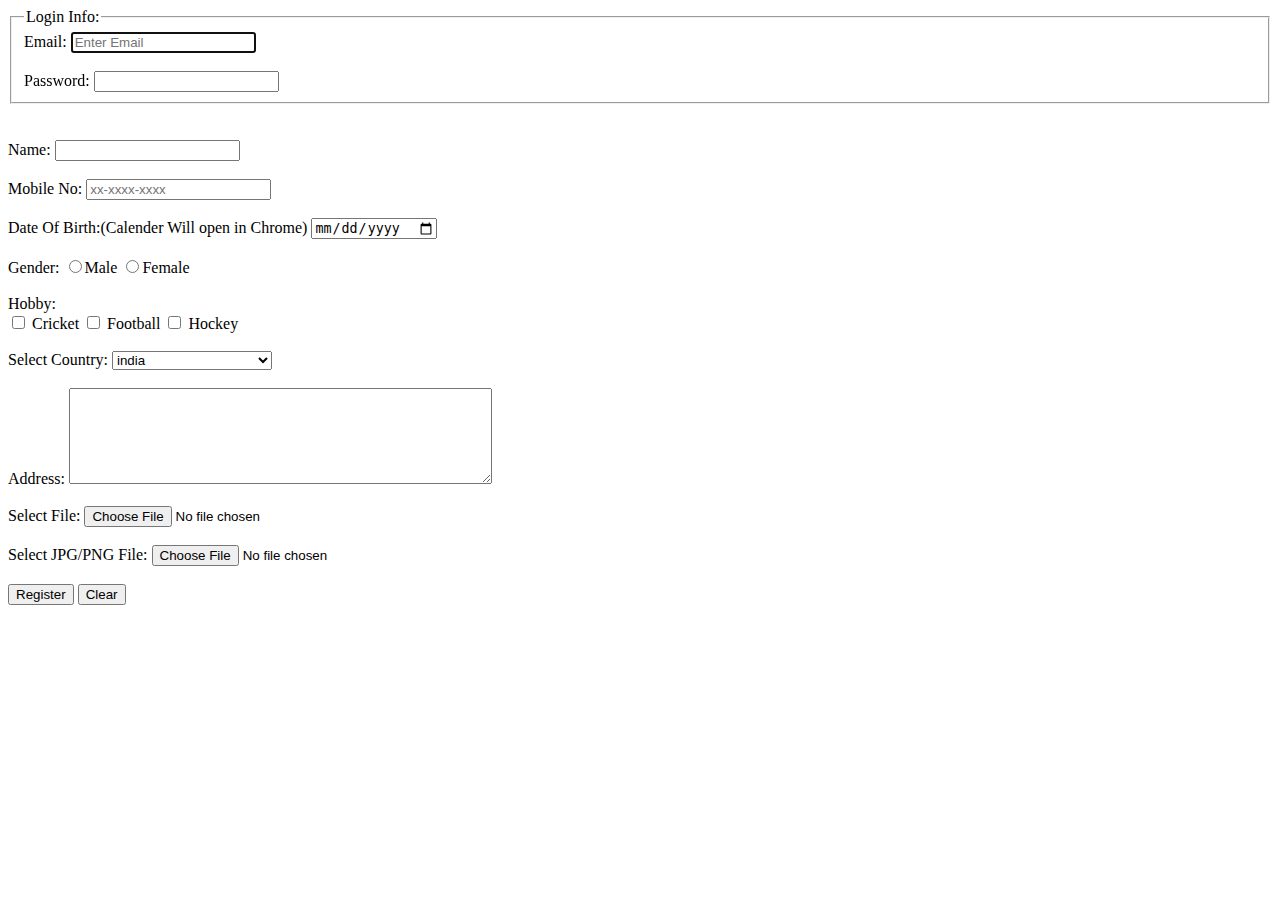
==== index.html @ ba43618a "Add files via upload" ====
<!DOCTYPE html>
<html>

<head>
  <meta charset="ISO-8859-1">
  <title>Form Control Web Form 2.0 Basic</title>

</head>

<body>
  <!-- 
HTML forms are required if you want to collect some data 
from of the site visitor. 

An HTML form facilitates the user to enter data that is to 
be sent to the server for processing.
-->
  <form action="server url" method="get or post(default is get)">

    <!-- 
   The <fieldset> tag is used to group related elements in a form.
   The <fieldset> tag draws a box around the related elements.
-->
    <fieldset>
      <legend>Login Info:</legend>
      <label for="email">Email: </label>
      <input type="email" id="email" name="email" autofocus required placeholder="Enter Email" />

      <br />
      <br />

      <label for="password">Password: </label>
      <input type="password" id="password" name="password" autocomplete="off" />
    </fieldset>

    <br />
    <br />

    <label for="name">Name: </label>
    <input type="text" autocomplete="on" id="name" name="name" />

    <br />
    <br />

    <!-- 
 The iPhone and some Android devices using the input type="tel" to 
 change the virtual keyboard with a numeric keypad.
 -->
    <label for="mobileno">Mobile No: </label>
    <input type="tel" placeholder="xx-xxxx-xxxx" id="mobileno" name="mobileno" />

    <br />
    <br />

    <label for="dob">Date Of Birth:(Calender Will open in Chrome) </label>
    <input type="date" id="dob" name="dob" />

    <br />
    <br />

    <label for="gender">Gender: </label>
    <input type="radio" id="gender" name="gender" value="male" />Male
    <input type="radio" id="gender" name="gender" value="female" />Female

    <br />
    <br />

    Hobby:<br>
    <input type="checkbox" id="cricket" name="cricket" value="cricket" />
    <label for="cricket">Cricket</label>
    <input type="checkbox" id="football" name="football" value="football" />
    <label for="football">Football</label>
    <input type="checkbox" id="hockey" name="hockey" value="hockey" />
    <label for="hockey">Hockey</label>

    <br />
    <br />
    <label for="country">Select Country:</label>
    <select name="country" id="country" style="width:160px">
      <option value="india">india</option>
      <option value="pakistan">pakistan</option>
      <option value="africa">africa</option>
      <option value="china">china</option>
      <option value="other">other</option>
    </select>

    <br />
    <br />

    <label for="ADDRESS">Address:</label>
    <textarea rows="6" cols="50"></textarea>

    <br />
    <br />

    <label for="file-select">Select File:</label>
    <input type="file" name="upload" id="file-select">

    <br />
    <br />

    <label for="file-select">Select JPG/PNG File:</label>
    <input type="file" accept=".jpg, .png" name="upload" id="file-select">

    <br />
    <br />


    <input type="submit" value="Register">
    <input type="reset" value="Clear">

  </form>

</body>

</html>
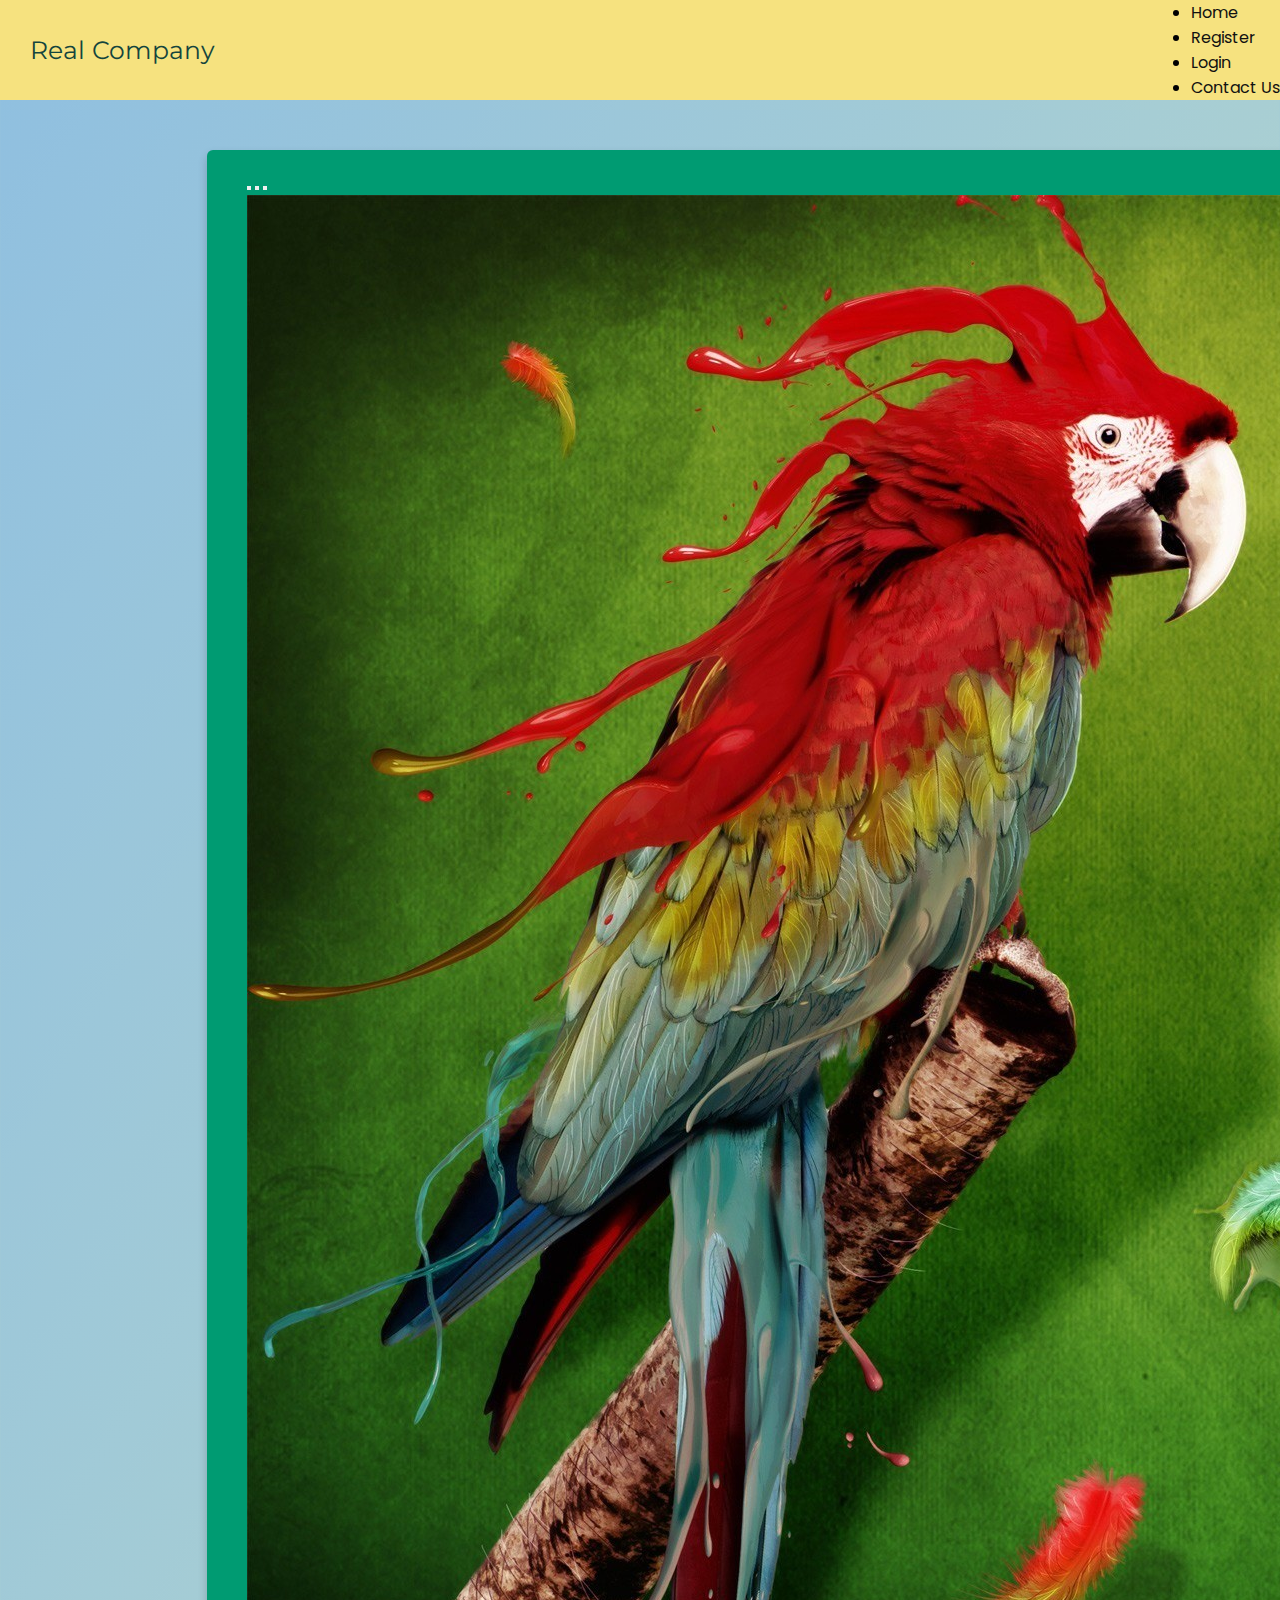
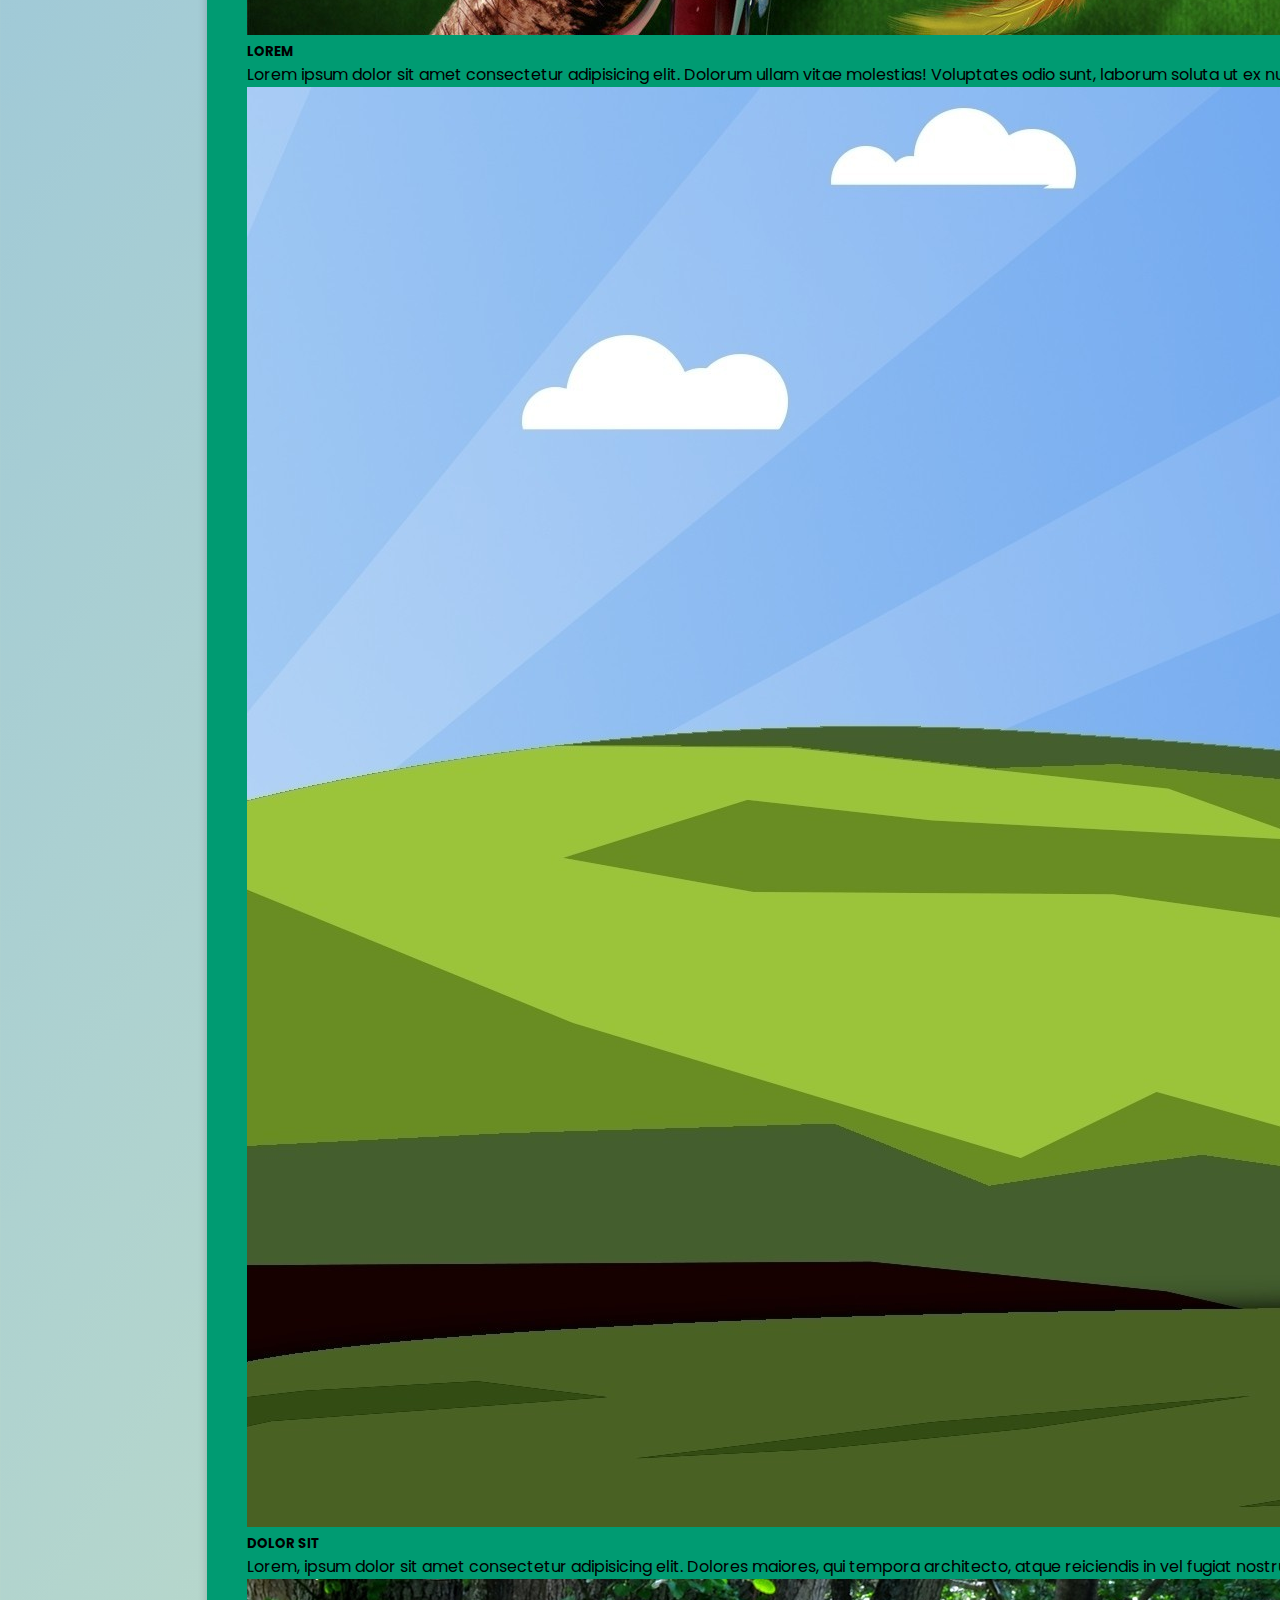
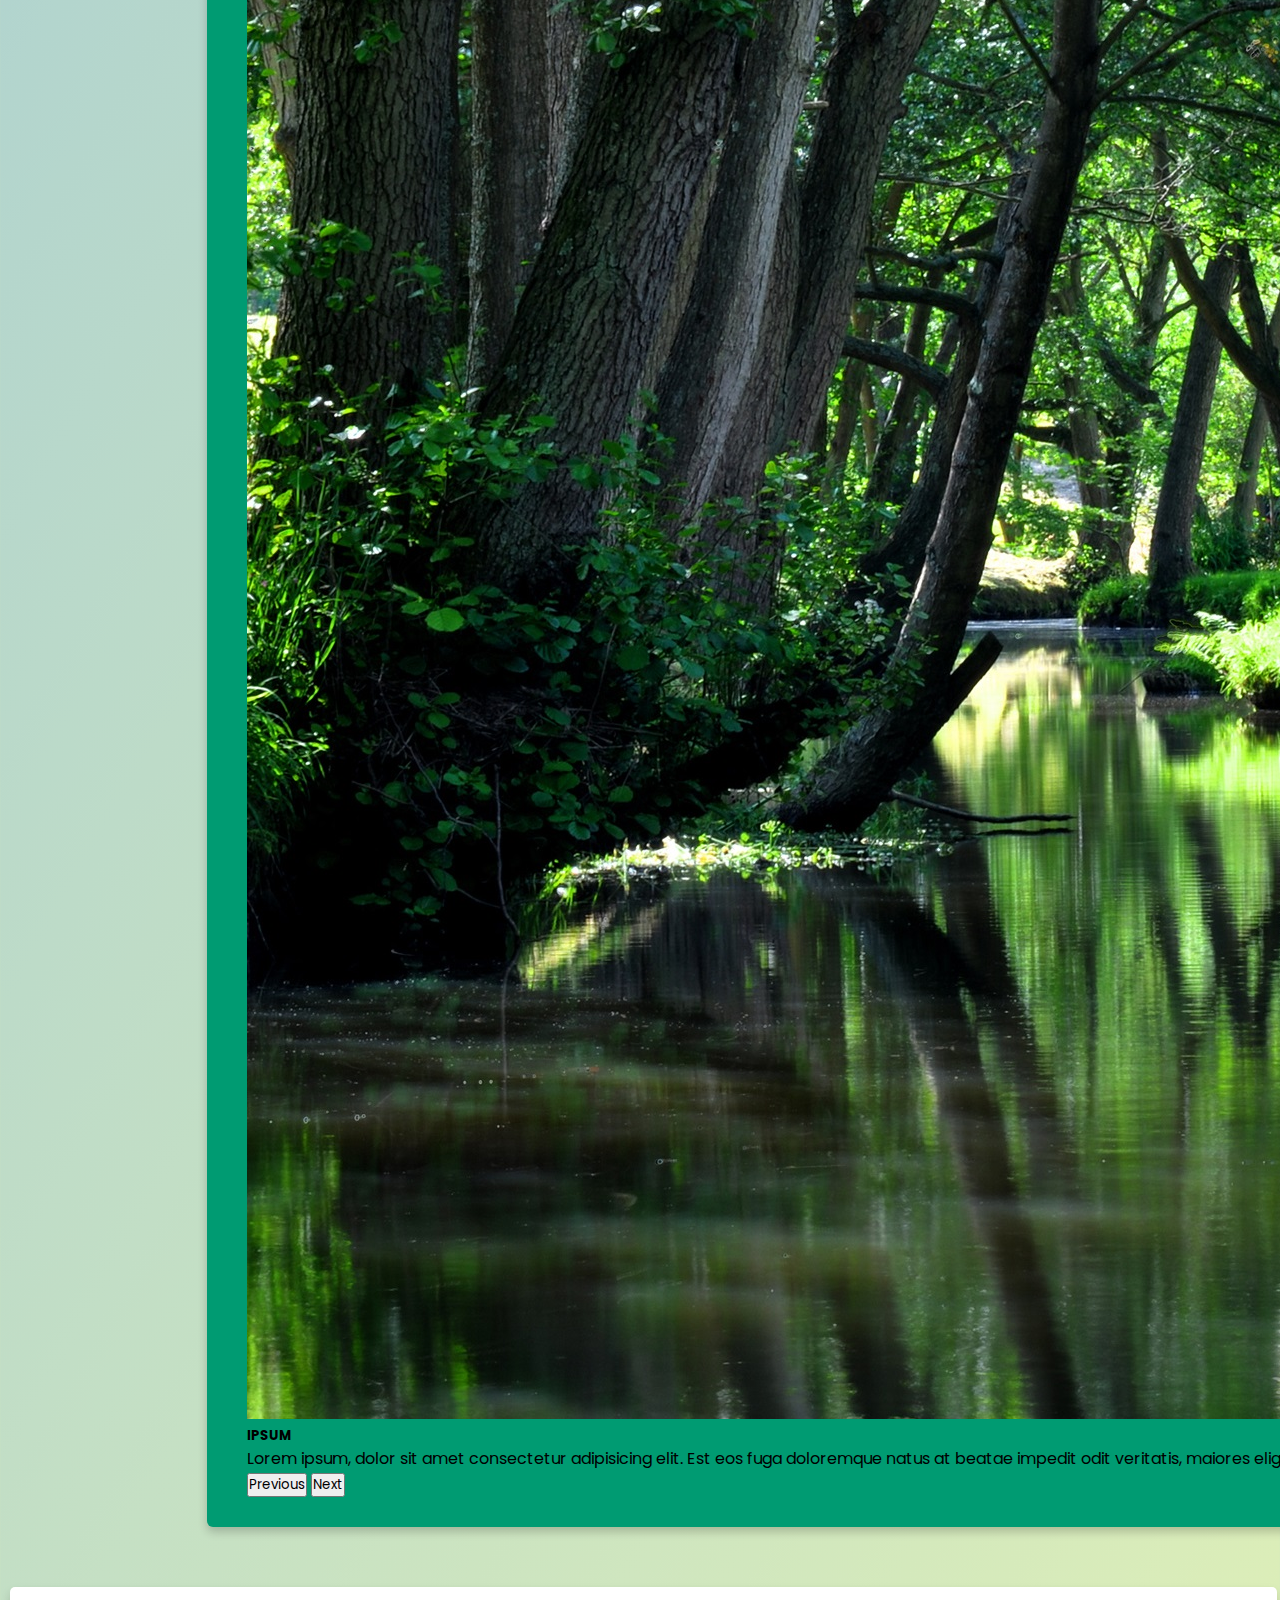
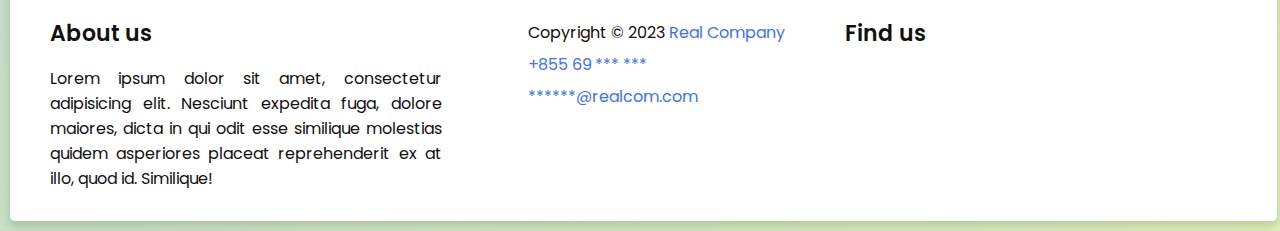
==== commit cd047390: "Add files via upload" ====
--- a/index.html
+++ b/index.html
@@ -1,116 +1,108 @@
 <!DOCTYPE html>
-<html>
+<html lang="en">
 
 <head>
-  <meta charset="ISO-8859-1">
-  <title>Form Control Web Form 2.0 Basic</title>
-
+  <meta charset="UTF-8">
+  <meta name="viewport" content="width=device-width, initial-scale=1.0">
+  <title>Real Company</title>
+  <link rel="stylesheet" href="css/style.css">
+  <link rel="stylesheet" href="css/footer.css">
+  <link href="css/features.css" rel="stylesheet">
+  <link href="https://fonts.cdnfonts.com/css/malibu" rel="stylesheet">
+  <link href="../assets/dist/css/bootstrap.min.css" rel="stylesheet">
+  <link rel="canonical" href="https://getbootstrap.com/docs/5.3/examples/features/">
+  <script src="https://cdn.jsdelivr.net/npm/bootstrap@5.0.2/dist/js/bootstrap.bundle.min.js" integrity="sha384-MrcW6ZMFYlzcLA8Nl+NtUVF0sA7MsXsP1UyJoMp4YLEuNSfAP+JcXn/tWtIaxVXM" crossorigin="anonymous"></script>
+  <link href="https://cdn.jsdelivr.net/npm/bootstrap@5.0.2/dist/css/bootstrap.min.css" rel="stylesheet" integrity="sha384-EVSTQN3/azprG1Anm3QDgpJLIm9Nao0Yz1ztcQTwFspd3yD65VohhpuuCOmLASjC" crossorigin="anonymous">
 </head>
-
 <body>
-  <!-- 
-HTML forms are required if you want to collect some data 
-from of the site visitor. 
-
-An HTML form facilitates the user to enter data that is to 
-be sent to the server for processing.
--->
-  <form action="server url" method="get or post(default is get)">
-
-    <!-- 
-   The <fieldset> tag is used to group related elements in a form.
-   The <fieldset> tag draws a box around the related elements.
--->
-    <fieldset>
-      <legend>Login Info:</legend>
-      <label for="email">Email: </label>
-      <input type="email" id="email" name="email" autofocus required placeholder="Enter Email" />
-
-      <br />
-      <br />
-
-      <label for="password">Password: </label>
-      <input type="password" id="password" name="password" autocomplete="off" />
-    </fieldset>
-
-    <br />
-    <br />
-
-    <label for="name">Name: </label>
-    <input type="text" autocomplete="on" id="name" name="name" />
-
-    <br />
-    <br />
-
-    <!-- 
- The iPhone and some Android devices using the input type="tel" to 
- change the virtual keyboard with a numeric keypad.
- -->
-    <label for="mobileno">Mobile No: </label>
-    <input type="tel" placeholder="xx-xxxx-xxxx" id="mobileno" name="mobileno" />
-
-    <br />
-    <br />
-
-    <label for="dob">Date Of Birth:(Calender Will open in Chrome) </label>
-    <input type="date" id="dob" name="dob" />
-
-    <br />
-    <br />
-
-    <label for="gender">Gender: </label>
-    <input type="radio" id="gender" name="gender" value="male" />Male
-    <input type="radio" id="gender" name="gender" value="female" />Female
-
-    <br />
-    <br />
-
-    Hobby:<br>
-    <input type="checkbox" id="cricket" name="cricket" value="cricket" />
-    <label for="cricket">Cricket</label>
-    <input type="checkbox" id="football" name="football" value="football" />
-    <label for="football">Football</label>
-    <input type="checkbox" id="hockey" name="hockey" value="hockey" />
-    <label for="hockey">Hockey</label>
-
-    <br />
-    <br />
-    <label for="country">Select Country:</label>
-    <select name="country" id="country" style="width:160px">
-      <option value="india">india</option>
-      <option value="pakistan">pakistan</option>
-      <option value="africa">africa</option>
-      <option value="china">china</option>
-      <option value="other">other</option>
-    </select>
-
-    <br />
-    <br />
-
-    <label for="ADDRESS">Address:</label>
-    <textarea rows="6" cols="50"></textarea>
-
-    <br />
-    <br />
-
-    <label for="file-select">Select File:</label>
-    <input type="file" name="upload" id="file-select">
-
-    <br />
-    <br />
-
-    <label for="file-select">Select JPG/PNG File:</label>
-    <input type="file" accept=".jpg, .png" name="upload" id="file-select">
-
-    <br />
-    <br />
-
-
-    <input type="submit" value="Register">
-    <input type="reset" value="Clear">
-
-  </form>
-
+  <header class="header">
+    <a href="index.html" class="logo">Real Company</a>
+    <nav class="navbar navbar-expand-lg navbar-light bg-light">
+      <nav class="navbar navbar-dark bg-dark"></nav>
+      <div class="container-fluid">
+          <ul class="navbar-nav me-auto mb-2 mb-lg-0">
+            <li class="nav-item">
+              <a class="nav-link active" aria-current="page" href="index.html">Home</a>
+            </li>
+            <li class="nav-item">
+              <a class="nav-link" href="register.html">Register</a>
+            </li>
+            <li class="nav-item">
+              <a class="nav-link" href="login.html" tabindex="-1" aria-disabled="true">Login</a>
+            </li>
+            <li class="nav-item">
+              <a class="nav-link" href="contactus.html" tabindex="-1" aria-disabled="true">Contact Us</a>
+            </li>
+          </ul>
+      </div>
+    </nav>
+  </header>
+  <main>
+    <div class="container">
+      <div id="carouselExampleCaptions" class="carousel slide" data-bs-ride="carousel">
+        <div class="carousel-indicators">
+          <button type="button" data-bs-target="#carouselExampleCaptions" data-bs-slide-to="0" class="active" aria-current="true" aria-label="Slide 1"></button>
+          <button type="button" data-bs-target="#carouselExampleCaptions" data-bs-slide-to="1" aria-label="Slide 2"></button>
+          <button type="button" data-bs-target="#carouselExampleCaptions" data-bs-slide-to="2" aria-label="Slide 3"></button>
+        </div>
+        <div class="carousel-inner">
+          <div class="carousel-item active">
+            <img src="img/side1.jpg" class="d-block w-100" alt="...">
+            <div class="carousel-caption d-none d-md-block">
+              <h5> LOREM </h5>
+              <p>Lorem ipsum dolor sit amet consectetur adipisicing elit. Dolorum ullam vitae molestias! Voluptates odio sunt, laborum soluta ut ex nulla consequuntur ea quis quod! Illum vel ea saepe error quasi.</p>
+            </div>
+          </div>
+          <div class="carousel-item">
+            <img src="img/side2.jpg" class="d-block w-100" alt="...">
+            <div class="carousel-caption d-none d-md-block">
+              <h5> DOLOR SIT </h5>
+              <p>Lorem, ipsum dolor sit amet consectetur adipisicing elit. Dolores maiores, qui tempora architecto, atque reiciendis in vel fugiat nostrum laudantium velit, deserunt ea iusto minus blanditiis aliquid odit veritatis minima!</p>
+            </div>
+          </div>
+          <div class="carousel-item">
+            <img src="img/side3.jpg" class="d-block w-100" alt="...">
+            <div class="carousel-caption d-none d-md-block">
+              <h5> IPSUM</h5>
+              <p>Lorem ipsum, dolor sit amet consectetur adipisicing elit. Est eos fuga doloremque natus at beatae impedit odit veritatis, maiores eligendi, cum commodi aliquam accusantium sit harum nobis vel repellendus sequi.</p>
+            </div>
+          </div>
+        </div>
+        <button class="carousel-control-prev" type="button" data-bs-target="#carouselExampleCaptions" data-bs-slide="prev">
+          <span class="carousel-control-prev-icon" aria-hidden="true"></span>
+          <span class="visually-hidden">Previous</span>
+        </button>
+        <button class="carousel-control-next" type="button" data-bs-target="#carouselExampleCaptions" data-bs-slide="next">
+          <span class="carousel-control-next-icon" aria-hidden="true"></span>
+          <span class="visually-hidden">Next</span>
+        </button>
+      </div>
+    </div>
+    </div>
+      </main>
+      <footer>
+        <div class="content">
+          <div class="left box">
+            <div class="upper">
+              <div class="topic">About us</div>
+              <p>Lorem ipsum dolor sit amet, consectetur adipisicing elit. Nesciunt expedita fuga, dolore maiores, dicta in qui odit esse similique molestias quidem asperiores placeat reprehenderit ex at illo, quod id. Similique!</p>
+            </div>
+           </div>
+           <div class="middle box">
+            <p>Copyright &#169; 2023 <a href="index.html">Real Company</a></p>
+            <div class="phone">
+              <a href="#"><i class="fas fa-phone-volume"></i> +855 69 *** ***</a>
+            </div>
+            <div class="email">
+              <a href="#"><i class="fas fa-envelope"></i> ******@realcom.com</a>
+            </div>
+          </div>
+          <div class="right box">
+            <div class="topic">Find us</div>
+             <iframe width="400" height="100"src="https://www.google.com/maps/embed?pb=!1m18!1m12!1m3!1d3908.1244102042656!2d104.89807537582192!3d11.61447934317552!2m3!1f0!2f0!3f0!3m2!1i1024!2i768!4f13.1!3m3!1m2!1s0x310953bc8f62eac9%3A0x3c9db9ee4e2471c!2sAUPP%20Sports%20Club!5e0!3m2!1sen!2skh!4v1682920681876!5m2!1sen!2skh" width="600" height="450" style="border:0;" allowfullscreen="" loading="lazy" referrerpolicy="no-referrer-when-downgrade"></iframe>
+          </div>
+        </div>
+      </footer>
 </body>
 
 </html>--- a/css/style.css
+++ b/css/style.css
@@ -0,0 +1,208 @@
+@import url('https://fonts.googleapis.com/css2?family=Montserrat:ital,wght@0,100;0,200;0,300;0,400;0,500;0,600;0,700;0,800;0,900;1,100;1,200;1,300;1,400;1,500;1,600;1,700;1,800;1,900&family=Roboto:ital,wght@0,100;0,300;0,400;0,500;0,700;0,900;1,100;1,300;1,400;1,500;1,700;1,900&display=swap');
+
+body {
+  margin: 0;
+  box-sizing: border-box;
+  font-family: 'Roboto', 'Montserrat', sans-serif;
+  background-image: linear-gradient(120deg, #8FBFE0 0%, #DEEFB7 100%);
+  margin: 0 auto;
+}
+
+/* CSS for header */
+.header {
+  display: flex;
+  justify-content: space-between;
+  align-items: center;
+  background-color: #f6e27f;
+  width: 100%;
+}
+
+.header .logo {
+  font-size: 25px;
+  font-family: 'Montserrat', sans-serif;
+  color: #14453D;
+  text-decoration: none;
+  margin-left: 30px;
+}
+
+.nav-items {
+  display: flex;
+  justify-content: space-around;
+  align-items: center;
+  background-color: #009B72;
+  margin-right: 20px;
+}
+
+.nav-items a {
+  text-decoration: none;
+  color: #000;
+  padding: 35px 15px;
+  font-family: 'Roboto', sans-serif;
+  text-transform: uppercase;
+  font-weight: 800 !important;
+  /* color: rgb(8, 3, 57) !important; */
+}
+.nav-items a:hover{
+    text-decoration: none;
+    color: #cc0e0e;
+    padding: 35px 15px;
+    font-family: Arial, Helvetica, sans-serif;
+    font-weight: bold;
+    text-decoration: underline;
+}
+
+/* CSS for main element */
+.intro {
+  display: flex;
+  flex-direction: column;
+  justify-content: center;
+  align-items: center;
+  width: 100%;
+  height: 520px;
+  background-size: cover;
+  background-position: center;
+  background-repeat: no-repeat;
+}
+
+.intro h1 {
+  font-family: "Roboto", "sans-serif";
+  font-size: 60px;
+  color: #14453D;
+  font-weight: bold;
+  text-transform: uppercase;
+  margin: 0;
+}
+
+.intro p {
+  font-size: 20px;
+  color: #14453D;
+  text-transform: uppercase;
+  margin: 20px 0;
+}
+
+.intro button {
+  background-color: #5edaf0;
+  color: #14453D;
+  padding: 10px 25px;
+  border: none;
+  border-radius: 5px;
+  font-size: 20px;
+  font-weight: bold;
+  cursor: pointer;
+  box-shadow: 0px 0px 20px rgba(255, 255, 255, 0.4)
+}
+
+.achievements {
+  display: flex;
+  justify-content: space-around;
+  align-items: center;
+  padding: 40px 80px;
+}
+
+.achievements .work {
+  display: flex;
+  flex-direction: column;
+  justify-content: center;
+  align-items: center;
+  padding: 0 40px;
+}
+
+.achievements .work i {
+  width: fit-content;
+  font-size: 50px;
+  color: #333333;
+  border-radius: 50%;
+  border: 2px solid #333333;
+  padding: 12px;
+}
+
+.achievements .work .work-heading {
+  font-size: 20px;
+  color: #333333;
+  text-transform: uppercase;
+  margin: 10px 0;
+}
+
+.achievements .work .work-text {
+  font-size: 15px;
+  color: #585858;
+  margin: 10px 0;
+}
+
+.about-me {
+  display: flex;
+  justify-content: center;
+  align-items: center;
+  padding: 20px 80px;
+  border-top: 2px solid #eeeeee;
+}
+
+.about-me img {
+  width: 500px;
+  max-width: 100%;
+  height: auto;
+  border-radius: 10px;
+}
+
+.about-me-text h2 {
+  font-size: 30px;
+  color: #333333;
+  text-transform: uppercase;
+  margin: 0;
+}
+
+.about-me-text p {
+  font-size: 15px;
+  color: #585858;
+  margin: 10px 0;
+}
+
+/* CSS for footer */
+.footer {
+  /*display: flex;
+  justify-content: space-between;
+  align-items: center;
+  background-color: white;
+  padding: 20px 80px;
+  width: 100%;*/
+  max-width: auto;
+  width: 99%;
+  background-color: #009b72;
+  padding: 10px 20px;
+  border-radius: 5px;
+  box-shadow: 0 5px 10px rgba(0,0,0,0.15);
+  margin: 10px;
+}
+
+.footer .copy {
+  color: #009b72;
+  align-items: center;
+}
+
+.bottom-links {
+  display: flex;
+  justify-content: space-around;
+  align-items: center;
+  padding: 40px 0;
+}
+
+.bottom-links .links {
+  display: flex;
+  flex-direction: column;
+  justify-content: center;
+  align-items: center;
+  padding: 0 40px;
+}
+
+.bottom-links .links span {
+  font-size: 20px;
+  color: #fff;
+  text-transform: uppercase;
+  margin: 10px 0;
+}
+
+.bottom-links .links a {
+  text-decoration: none;
+  color: #a1a1a1;
+  padding: 10px 20px;
+}--- a/css/footer.css
+++ b/css/footer.css
@@ -0,0 +1,143 @@
+@import url('https://fonts.googleapis.com/css2?family=Poppins:wght@200;300;400;500;600;700&display=swap');
+*{
+  margin: 0;
+  padding: 0;
+  box-sizing: border-box;
+  font-family: 'Poppins',sans-serif;
+  text-decoration: none;
+}
+footer{
+  width: 100%;
+  bottom: 0;
+  left: 0;
+  max-width: auto;
+  width: 99%;
+  background-color: #fff;
+  padding: 10px 20px;
+  border-radius: 5px;
+  box-shadow: 0 5px 10px rgba(0,0,0,0.15);
+  margin: 10px;
+}
+footer .content{
+  max-width: 1350px;
+  margin: auto;
+  padding: 20px;
+  display: flex;
+  flex-wrap: wrap;
+  justify-content: space-between;
+}
+footer .content p,a{
+  color: #111;
+}
+footer .content .box{
+  width: 33%;
+  transition: all 0.4s ease;
+}
+footer .content .topic{
+  font-size: 22px;
+  font-weight: 600;
+  color: #111;
+  margin-bottom: 16px;
+
+}
+footer .content p{
+  text-align: justify;
+}
+footer .content .lower .topic{
+  margin: 24px 0 5px 0;
+}
+footer .content .lower i{
+  padding-right: 16px;
+}
+footer .content .middle{
+  padding-left: 80px;
+}
+footer .content .middle a{
+  line-height: 32px;
+  color: #4070f4;
+  }
+
+footer .content .right input[type="text"]{
+  height: 45px;
+  width: 100%;
+  outline: none;
+  color: #d9d9d9;
+  background: #000;
+  border-radius: 5px;
+  padding-left: 10px;
+  font-size: 17px;
+  border: 2px solid #222222;
+}
+footer .content .right input[type="submit"]{
+  height: 42px;
+  width: 100%;
+  font-size: 18px;
+  color: #d9d9d9;
+  background: #4070f4;
+  outline: none;
+  border-radius: 5px;
+  letter-spacing: 1px;
+  cursor: pointer;
+  margin-top: 12px;
+  border: 2px solid #4070f4;
+  transition: all 0.3s ease-in-out;
+}
+.content .right input[type="submit"]:hover{
+  background: none;
+  color:  #0e4bf1;
+}
+footer .content .media-icons a{
+  font-size: 16px;
+  height: 45px;
+  width: 45px;
+  display: inline-block;
+  text-align: center;
+  line-height: 43px;
+  border-radius: 5px;
+  border: 2px solid #222222;
+  margin: 30px 5px 0 0;
+  transition: all 0.3s ease;
+}
+.content .media-icons a:hover{
+  border-color: #eb2f06;
+}
+footer .bottom{
+  width: 100%;
+  text-align: right;
+  color: #d9d9d9;
+  padding: 0 40px 5px 0;
+}
+footer .bottom a{
+  color: #eb2f06;
+}
+footer a{
+  transition: all 0.3s ease;
+}
+footer a:hover{
+  color: #eb2f06;
+}
+@media (max-width:1100px) {
+  footer .content .middle{
+    padding-left: 50px;
+  }
+}
+@media (max-width:950px){
+  footer .content .box{
+    width: 50%;
+  }
+  .content .right{
+    margin-top: 40px;
+  }
+}
+@media (max-width:560px){
+  footer{
+    position: relative;
+  }
+  footer .content .box{
+    width: 100%;
+    margin-top: 30px;
+  }
+  footer .content .middle{
+    padding-left: 0;
+  }
+}
--- a/css/features.css
+++ b/css/features.css
@@ -0,0 +1,109 @@
+main{
+  display: grid;
+  justify-items: center;
+}
+.container{
+  margin: 50px;
+  width: 85%;
+  background: #009b72;
+  border-radius: 6px;
+  padding: 20px 60px 30px 40px;
+  box-shadow: 0 5px 10px rgba(0, 0, 0, 0.2);
+}
+.feature-icon {
+  width: 4rem;
+  height: 4rem;
+  border-radius: .75rem;
+}
+
+.icon-square {
+  width: 3rem;
+  height: 3rem;
+  border-radius: .75rem;
+}
+
+.text-shadow-1 { text-shadow: 0 .125rem .25rem rgba(0, 0, 0, .25); }
+.text-shadow-2 { text-shadow: 0 .25rem .5rem rgba(0, 0, 0, .25); }
+.text-shadow-3 { text-shadow: 0 .5rem 1.5rem rgba(0, 0, 0, .25); }
+
+.card-cover {
+  background-repeat: no-repeat;
+  background-position: center center;
+  background-size: cover;
+}
+
+.feature-icon-small {
+  width: 3rem;
+  height: 3rem;
+}
+.bd-placeholder-img {
+  font-size: 1.125rem;
+  text-anchor: middle;
+  -webkit-user-select: none;
+  -moz-user-select: none;
+  user-select: none;
+}
+
+@media (min-width: 768px) {
+  .bd-placeholder-img-lg {
+    font-size: 3.5rem;
+  }
+}
+
+.b-example-divider {
+  width: 100%;
+  height: 3rem;
+  background-color: rgba(0, 0, 0, .1);
+  border: solid rgba(0, 0, 0, .15);
+  border-width: 1px 0;
+  box-shadow: inset 0 .5em 1.5em rgba(0, 0, 0, .1), inset 0 .125em .5em rgba(0, 0, 0, .15);
+}
+
+.b-example-vr {
+  flex-shrink: 0;
+  width: 1.5rem;
+  height: 100vh;
+}
+
+.bi {
+  vertical-align: -.125em;
+  fill: currentColor;
+}
+
+.nav-scroller {
+  position: relative;
+  z-index: 2;
+  height: 2.75rem;
+  overflow-y: hidden;
+}
+
+.nav-scroller .nav {
+  display: flex;
+  flex-wrap: nowrap;
+  padding-bottom: 1rem;
+  margin-top: -1px;
+  overflow-x: auto;
+  text-align: center;
+  white-space: nowrap;
+  -webkit-overflow-scrolling: touch;
+}
+
+.btn-bd-primary {
+  --bd-violet-bg: #712cf9;
+  --bd-violet-rgb: 112.520718, 44.062154, 249.437846;
+
+  --bs-btn-font-weight: 600;
+  --bs-btn-color: var(--bs-white);
+  --bs-btn-bg: var(--bd-violet-bg);
+  --bs-btn-border-color: var(--bd-violet-bg);
+  --bs-btn-hover-color: var(--bs-white);
+  --bs-btn-hover-bg: #6528e0;
+  --bs-btn-hover-border-color: #6528e0;
+  --bs-btn-focus-shadow-rgb: var(--bd-violet-rgb);
+  --bs-btn-active-color: var(--bs-btn-hover-color);
+  --bs-btn-active-bg: #5a23c8;
+  --bs-btn-active-border-color: #5a23c8;
+}
+.bd-mode-toggle {
+  z-index: 1500;
+}
